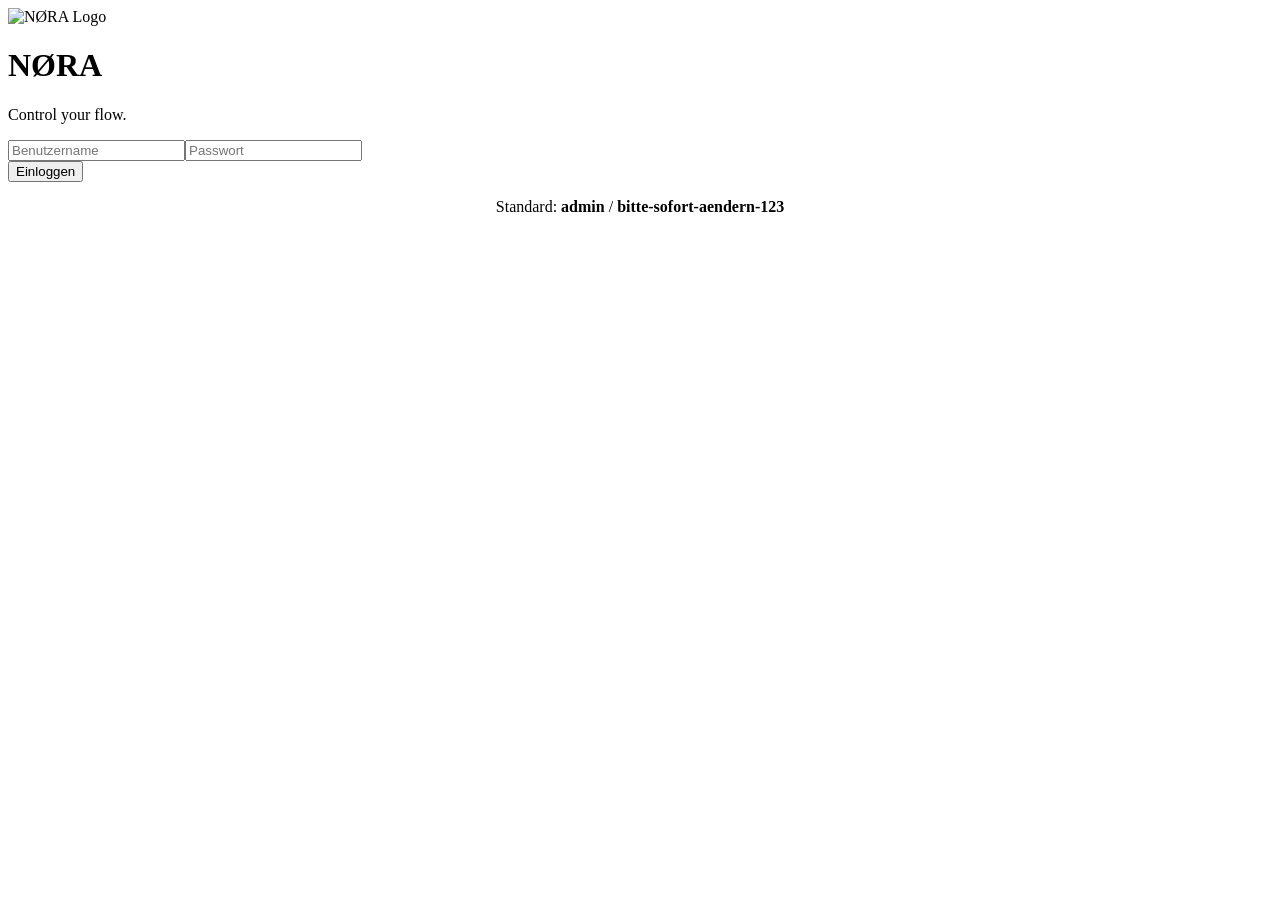
==== public/login.html @ b2427985 "Add files via upload" ====
<!doctype html><html lang="de"><head><meta charset="utf-8"><meta name="viewport" content="width=device-width, initial-scale=1"><title>NØRA Login</title><link rel="icon" href="/favicon.png"><link rel="stylesheet" href="/styles.css"></head><body class="login-body"><div class="login-shell"><div class="login-card"><div class="login-brand"><img src="/logo.png" alt="NØRA Logo"><h1>NØRA</h1><p>Control your flow.</p></div><form id="login-form" class="form-stack"><input class="input" name="username" placeholder="Benutzername" autocomplete="username" required><input class="input" name="password" type="password" placeholder="Passwort" autocomplete="current-password" required><div id="login-error" class="login-error"></div><button class="btn btn-primary" type="submit">Einloggen</button></form><p class="small" style="margin-top:16px;text-align:center">Standard: <strong>admin</strong> / <strong>bitte-sofort-aendern-123</strong></p></div></div><script>fetch('/api/me').then(r=>r.json()).then(d=>{ if(d.authenticated) location.href='/app'; });document.getElementById('login-form').addEventListener('submit', async (e)=>{e.preventDefault();const form = new FormData(e.target);const res = await fetch('/api/login',{method:'POST',headers:{'Content-Type':'application/json'},body:JSON.stringify(Object.fromEntries(form))});const data = await res.json();if(!res.ok){ document.getElementById('login-error').textContent = data.error || 'Login fehlgeschlagen'; return; }location.href='/app';});</script></body></html>
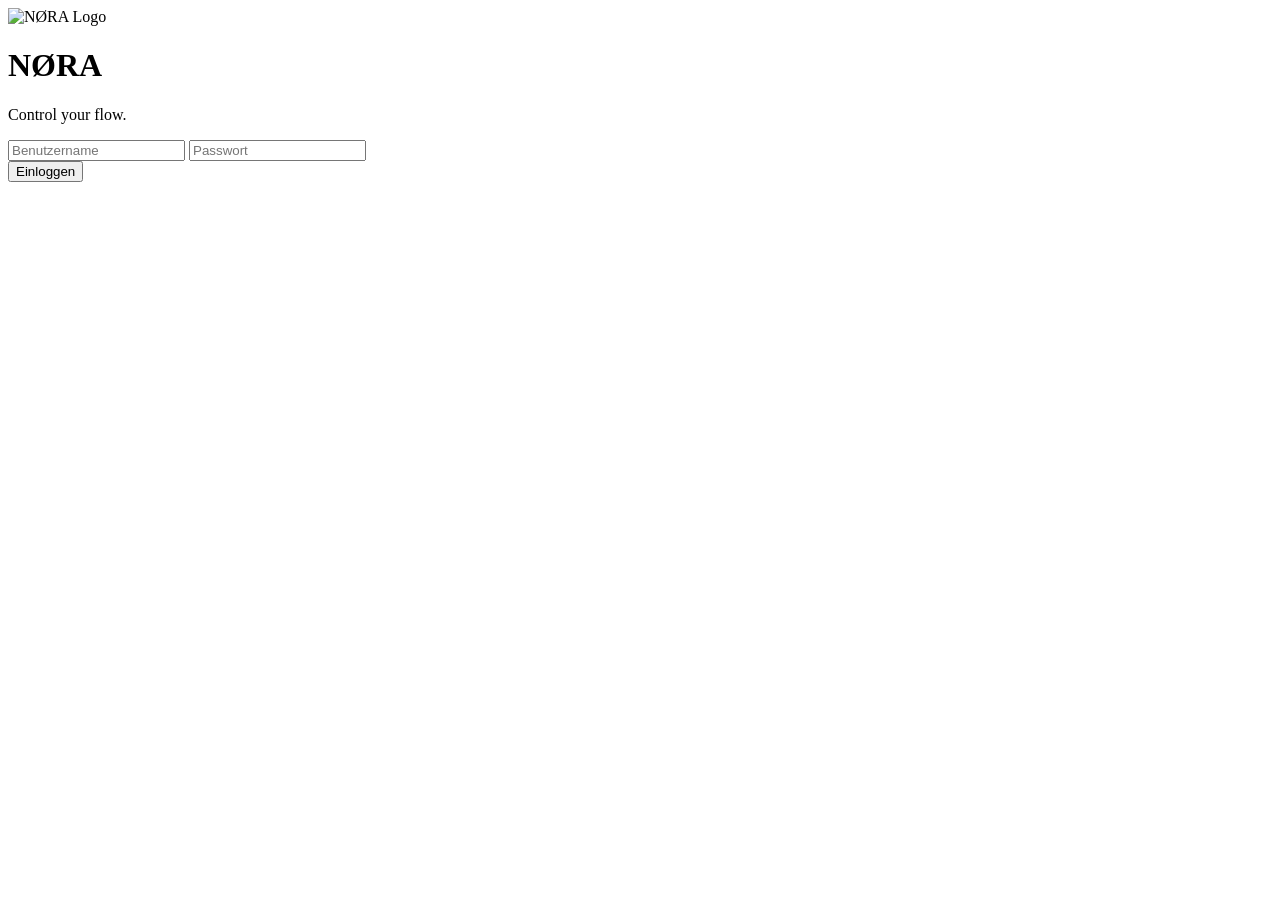
==== commit f8316c1f: "Add files via upload" ====
--- a/public/login.html
+++ b/public/login.html
@@ -1 +1,64 @@
-<!doctype html><html lang="de"><head><meta charset="utf-8"><meta name="viewport" content="width=device-width, initial-scale=1"><title>NØRA Login</title><link rel="icon" href="/favicon.png"><link rel="stylesheet" href="/styles.css"></head><body class="login-body"><div class="login-shell"><div class="login-card"><div class="login-brand"><img src="/logo.png" alt="NØRA Logo"><h1>NØRA</h1><p>Control your flow.</p></div><form id="login-form" class="form-stack"><input class="input" name="username" placeholder="Benutzername" autocomplete="username" required><input class="input" name="password" type="password" placeholder="Passwort" autocomplete="current-password" required><div id="login-error" class="login-error"></div><button class="btn btn-primary" type="submit">Einloggen</button></form><p class="small" style="margin-top:16px;text-align:center">Standard: <strong>admin</strong> / <strong>bitte-sofort-aendern-123</strong></p></div></div><script>fetch('/api/me').then(r=>r.json()).then(d=>{ if(d.authenticated) location.href='/app'; });document.getElementById('login-form').addEventListener('submit', async (e)=>{e.preventDefault();const form = new FormData(e.target);const res = await fetch('/api/login',{method:'POST',headers:{'Content-Type':'application/json'},body:JSON.stringify(Object.fromEntries(form))});const data = await res.json();if(!res.ok){ document.getElementById('login-error').textContent = data.error || 'Login fehlgeschlagen'; return; }location.href='/app';});</script></body></html>
+<!doctype html>
+<html lang="de">
+<head>
+  <meta charset="utf-8">
+  <meta name="viewport" content="width=device-width, initial-scale=1">
+  <title>NØRA Login</title>
+  <link rel="icon" href="/favicon.png">
+  <link rel="stylesheet" href="/styles.css">
+</head>
+<body class="login-body">
+  <div class="login-shell">
+    <div class="login-card">
+      <div class="login-brand">
+        <img src="/logo.png" alt="NØRA Logo">
+        <h1>NØRA</h1>
+        <p>Control your flow.</p>
+      </div>
+      <form id="login-form" class="form-stack">
+        <input class="input" name="username" placeholder="Benutzername" autocomplete="username" required>
+        <input class="input" name="password" type="password" placeholder="Passwort" autocomplete="current-password" required>
+        <div id="login-error" class="login-error"></div>
+        <button class="btn btn-primary" type="submit">Einloggen</button>
+      </form>
+    </div>
+  </div>
+  <script>
+    // If already logged in, go to app
+    fetch('/api/me', { credentials: 'same-origin' })
+      .then(r => r.json())
+      .then(d => { if (d.authenticated) location.href = '/app'; })
+      .catch(() => {});
+
+    document.getElementById('login-form').addEventListener('submit', async (e) => {
+      e.preventDefault();
+      const form = new FormData(e.target);
+      const errorEl = document.getElementById('login-error');
+      errorEl.textContent = '';
+      const submitBtn = e.target.querySelector('button[type="submit"]');
+      submitBtn.disabled = true;
+      submitBtn.textContent = 'Einloggen…';
+      try {
+        const res = await fetch('/api/login', {
+          method: 'POST',
+          headers: { 'Content-Type': 'application/json' },
+          credentials: 'same-origin',
+          body: JSON.stringify(Object.fromEntries(form))
+        });
+        const data = await res.json().catch(() => ({}));
+        if (!res.ok) {
+          errorEl.textContent = data.error || 'Login fehlgeschlagen';
+          return;
+        }
+        // Store CSRF token for the app (will be re-fetched via /api/me anyway)
+        window.location.assign('/app');
+      } catch (err) {
+        errorEl.textContent = 'Verbindung zum Server fehlgeschlagen';
+      } finally {
+        submitBtn.disabled = false;
+        submitBtn.textContent = 'Einloggen';
+      }
+    });
+  </script>
+</body>
+</html>
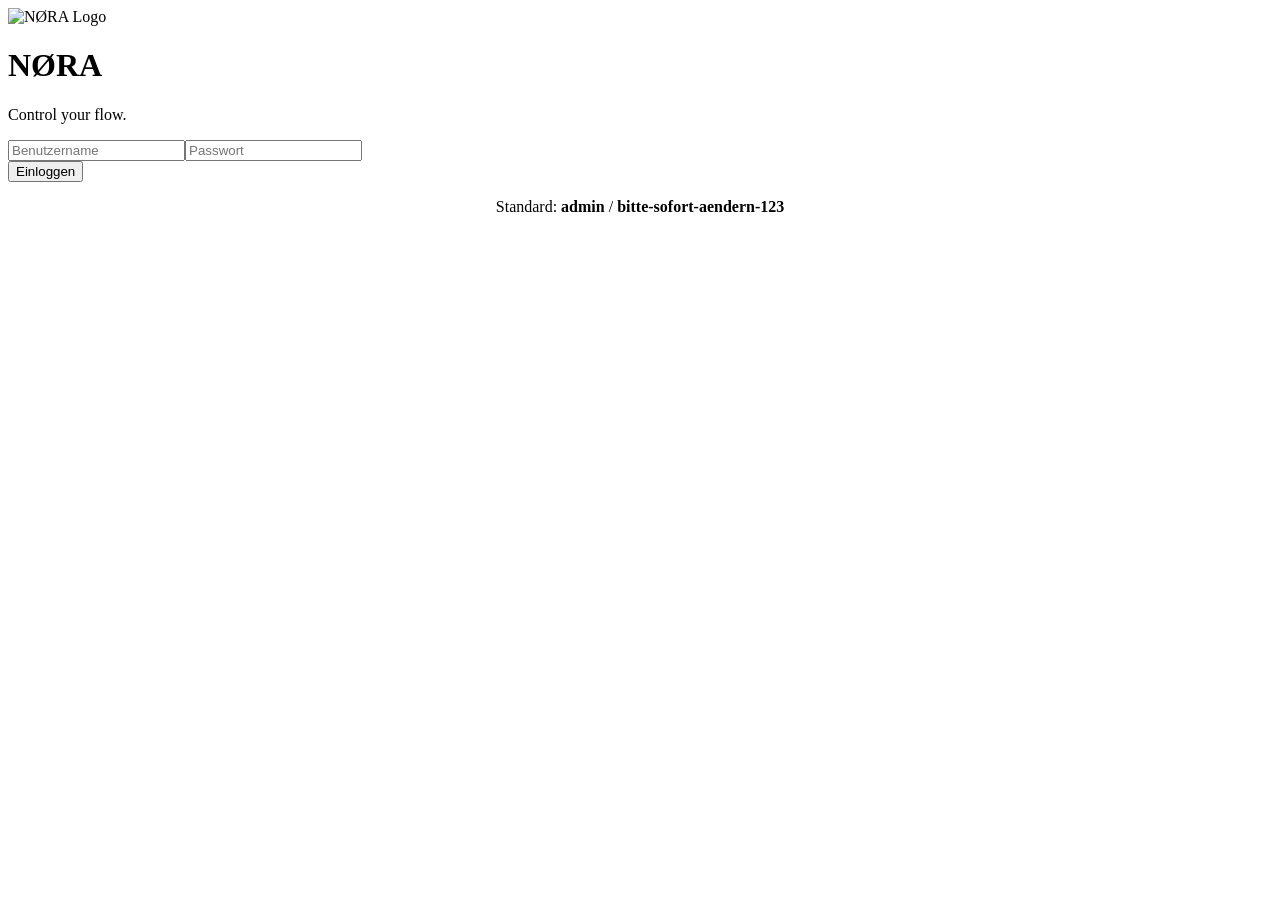
==== commit 0d8e6f6e: "Add files via upload" ====
--- a/public/login.html
+++ b/public/login.html
@@ -1,64 +1 @@
-<!doctype html>
-<html lang="de">
-<head>
-  <meta charset="utf-8">
-  <meta name="viewport" content="width=device-width, initial-scale=1">
-  <title>NØRA Login</title>
-  <link rel="icon" href="/favicon.png">
-  <link rel="stylesheet" href="/styles.css">
-</head>
-<body class="login-body">
-  <div class="login-shell">
-    <div class="login-card">
-      <div class="login-brand">
-        <img src="/logo.png" alt="NØRA Logo">
-        <h1>NØRA</h1>
-        <p>Control your flow.</p>
-      </div>
-      <form id="login-form" class="form-stack">
-        <input class="input" name="username" placeholder="Benutzername" autocomplete="username" required>
-        <input class="input" name="password" type="password" placeholder="Passwort" autocomplete="current-password" required>
-        <div id="login-error" class="login-error"></div>
-        <button class="btn btn-primary" type="submit">Einloggen</button>
-      </form>
-    </div>
-  </div>
-  <script>
-    // If already logged in, go to app
-    fetch('/api/me', { credentials: 'same-origin' })
-      .then(r => r.json())
-      .then(d => { if (d.authenticated) location.href = '/app'; })
-      .catch(() => {});
-
-    document.getElementById('login-form').addEventListener('submit', async (e) => {
-      e.preventDefault();
-      const form = new FormData(e.target);
-      const errorEl = document.getElementById('login-error');
-      errorEl.textContent = '';
-      const submitBtn = e.target.querySelector('button[type="submit"]');
-      submitBtn.disabled = true;
-      submitBtn.textContent = 'Einloggen…';
-      try {
-        const res = await fetch('/api/login', {
-          method: 'POST',
-          headers: { 'Content-Type': 'application/json' },
-          credentials: 'same-origin',
-          body: JSON.stringify(Object.fromEntries(form))
-        });
-        const data = await res.json().catch(() => ({}));
-        if (!res.ok) {
-          errorEl.textContent = data.error || 'Login fehlgeschlagen';
-          return;
-        }
-        // Store CSRF token for the app (will be re-fetched via /api/me anyway)
-        window.location.assign('/app');
-      } catch (err) {
-        errorEl.textContent = 'Verbindung zum Server fehlgeschlagen';
-      } finally {
-        submitBtn.disabled = false;
-        submitBtn.textContent = 'Einloggen';
-      }
-    });
-  </script>
-</body>
-</html>
+<!doctype html><html lang="de"><head><meta charset="utf-8"><meta name="viewport" content="width=device-width, initial-scale=1"><title>NØRA Login</title><link rel="icon" href="/favicon.png"><link rel="stylesheet" href="/styles.css"></head><body class="login-body"><div class="login-shell"><div class="login-card"><div class="login-brand"><img src="/logo.png" alt="NØRA Logo"><h1>NØRA</h1><p>Control your flow.</p></div><form id="login-form" class="form-stack"><input class="input" name="username" placeholder="Benutzername" autocomplete="username" required><input class="input" name="password" type="password" placeholder="Passwort" autocomplete="current-password" required><div id="login-error" class="login-error"></div><button class="btn btn-primary" type="submit">Einloggen</button></form><p class="small" style="margin-top:16px;text-align:center">Standard: <strong>admin</strong> / <strong>bitte-sofort-aendern-123</strong></p></div></div><script>fetch('/api/me', {credentials:'same-origin'}).then(r=>r.json()).then(d=>{ if(d.authenticated) location.href='/app'; }).catch(()=>{});document.getElementById('login-form').addEventListener('submit', async (e)=>{e.preventDefault();const form = new FormData(e.target);const errorEl = document.getElementById('login-error'); errorEl.textContent=''; const submitBtn = e.target.querySelector('button[type="submit"]'); submitBtn.disabled = true; submitBtn.textContent='Einloggen…'; try { const res = await fetch('/api/login',{method:'POST',headers:{'Content-Type':'application/json'},credentials:'same-origin',body:JSON.stringify(Object.fromEntries(form))}); const data = await res.json().catch(()=>({})); if(!res.ok){ errorEl.textContent = data.error || 'Login fehlgeschlagen'; return; } window.location.assign('/app'); } catch(err) { errorEl.textContent = 'Verbindung zum Server fehlgeschlagen'; } finally { submitBtn.disabled = false; submitBtn.textContent='Einloggen'; }});</script></body></html>
